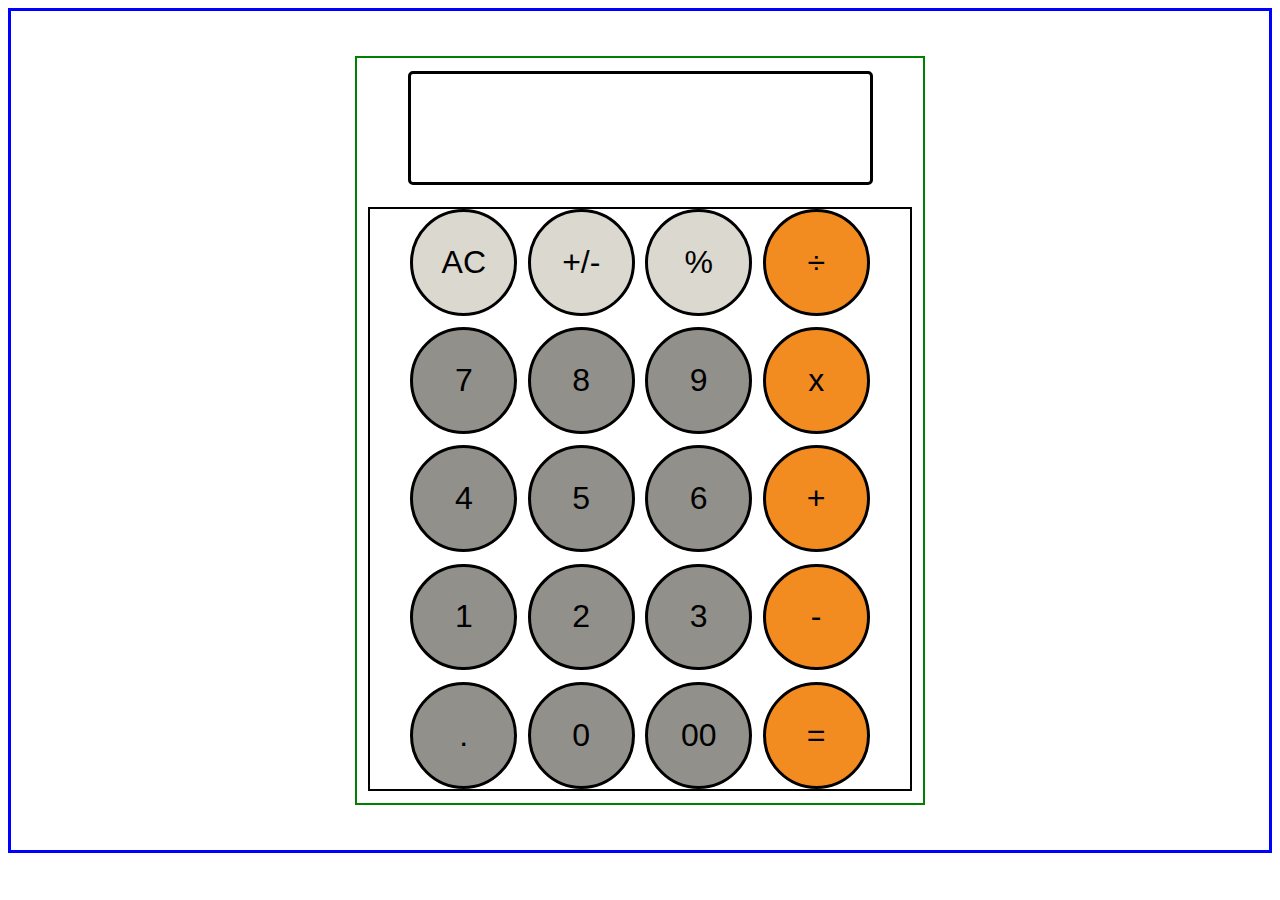
==== projects/calculator/index.html @ ee34ef4c "Basic +-*/ and display are done." ====
<!DOCTYPE html>
<html>
    <head>
        <meta charset="utf-8">
        <meta http-equiv="X-UA-Compatible" content="IE=edge">
        <title>Calculator x GiantMango</title>
        <meta name="description" content="">
        <meta name="viewport" content="width=device-width, initial-scale=1">
        <script src="script.js" async defer></script>
        <link rel="stylesheet" href="style.css">
    </head>
    <body class="flex-column">
        <div class="calculator flex-column">
            <div class="display-screen flex-column">
                <div id="prev-calc"></div>
                <div id="cur-calc"></div>
            </div>
            <div class="button-canvas flex-column">
            </div>
        </div>
    </body>
</html>
---- projects/calculator/style.css ----
body {
    font-family: 'Trebuchet MS', 'Lucida Sans Unicode', 'Lucida Grande', 'Lucida Sans', Arial, sans-serif;
    border: 3px solid blue;
    min-width:300px;
    min-height: 400px;
}

.flex-column {
    display: flex;
    flex-direction: column;
    justify-content: center;
    align-items: center;
}

.flex-row {
    display: flex;
    justify-content: center;
    align-items: center;
}

.calculator {
    border: 2px solid green;
    aspect-ratio: 3/4;
    height: 80vh;
    padding: 1%;
    margin: 5vh auto;
    gap: 3%;
}

.display-screen {
    border: 3px solid black;
    border-radius: 5px;
    height: 15vh;
    width: 85%;
}

.row {
    flex: 1;
    width: 100%;
    gap: 2%;
}

.button-canvas {
    border: 2px solid black;
    width: 100%;
    height: 100%;
    gap: 2%;
}

.button-wrappers {
    aspect-ratio: 1;
    height: 100%;
    display: flex;
    align-items: center;
    justify-content: center;
}

.operators {
    background-color: #F28B20;
}

.accessory {
    background-color: #DBD8CF;
}

button {
    flex: 1;
    background-color: #92908A;
    display: block;
    border: 3px solid black;
    border-radius: 100%;
    aspect-ratio: 1;
    width: 100%;
    font-size: 200%;
}
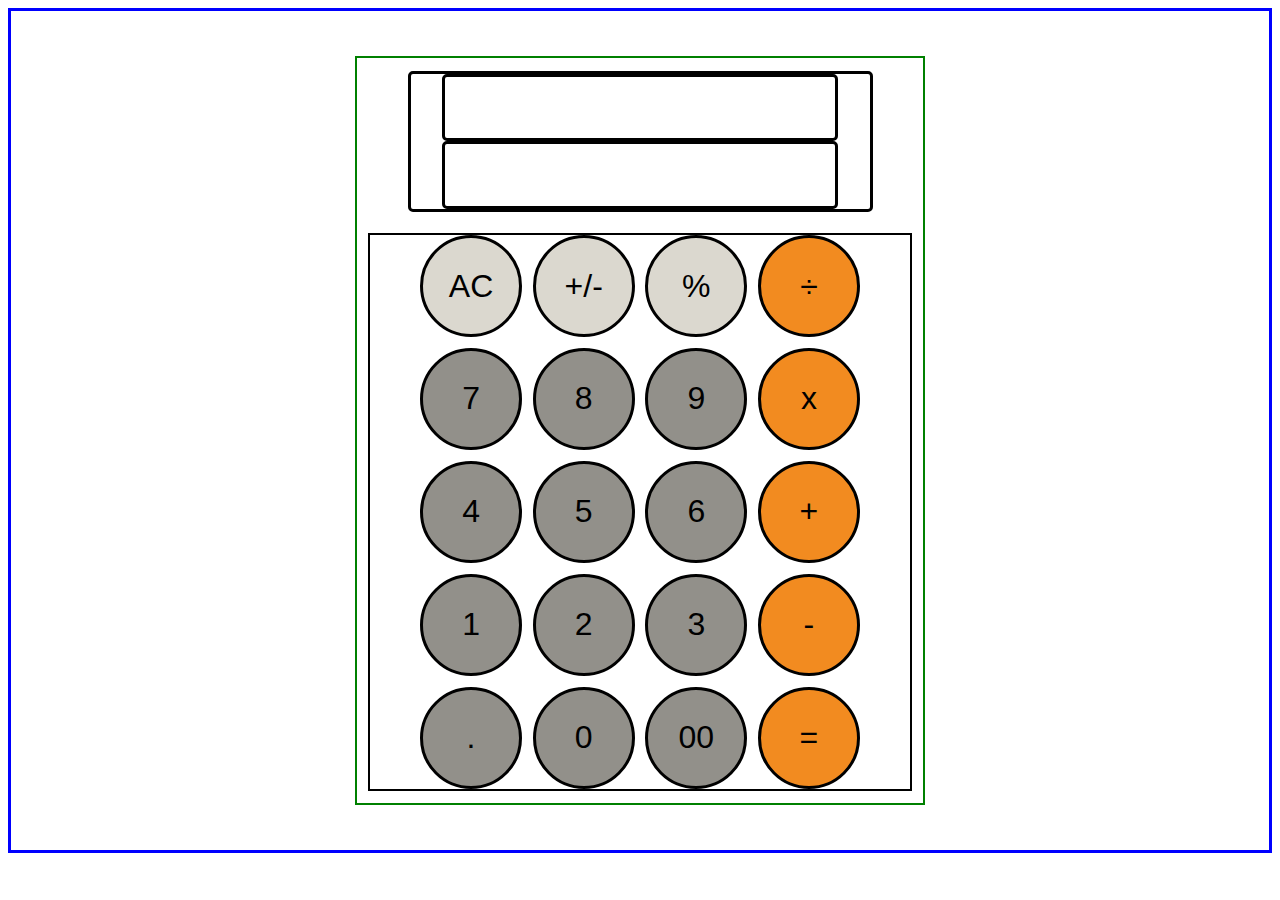
==== commit 953b9258: "Calculation display split to previous and current (unstyled)" ====
--- a/projects/calculator/index.html
+++ b/projects/calculator/index.html
@@ -12,8 +12,8 @@
     <body class="flex-column">
         <div class="calculator flex-column">
             <div class="display-screen flex-column">
-                <div id="prev-calc"></div>
-                <div id="cur-calc"></div>
+                <div id="prev-calc" class="display-screen"></div>
+                <div id="cur-calc" class="display-screen"></div>
             </div>
             <div class="button-canvas flex-column">
             </div>
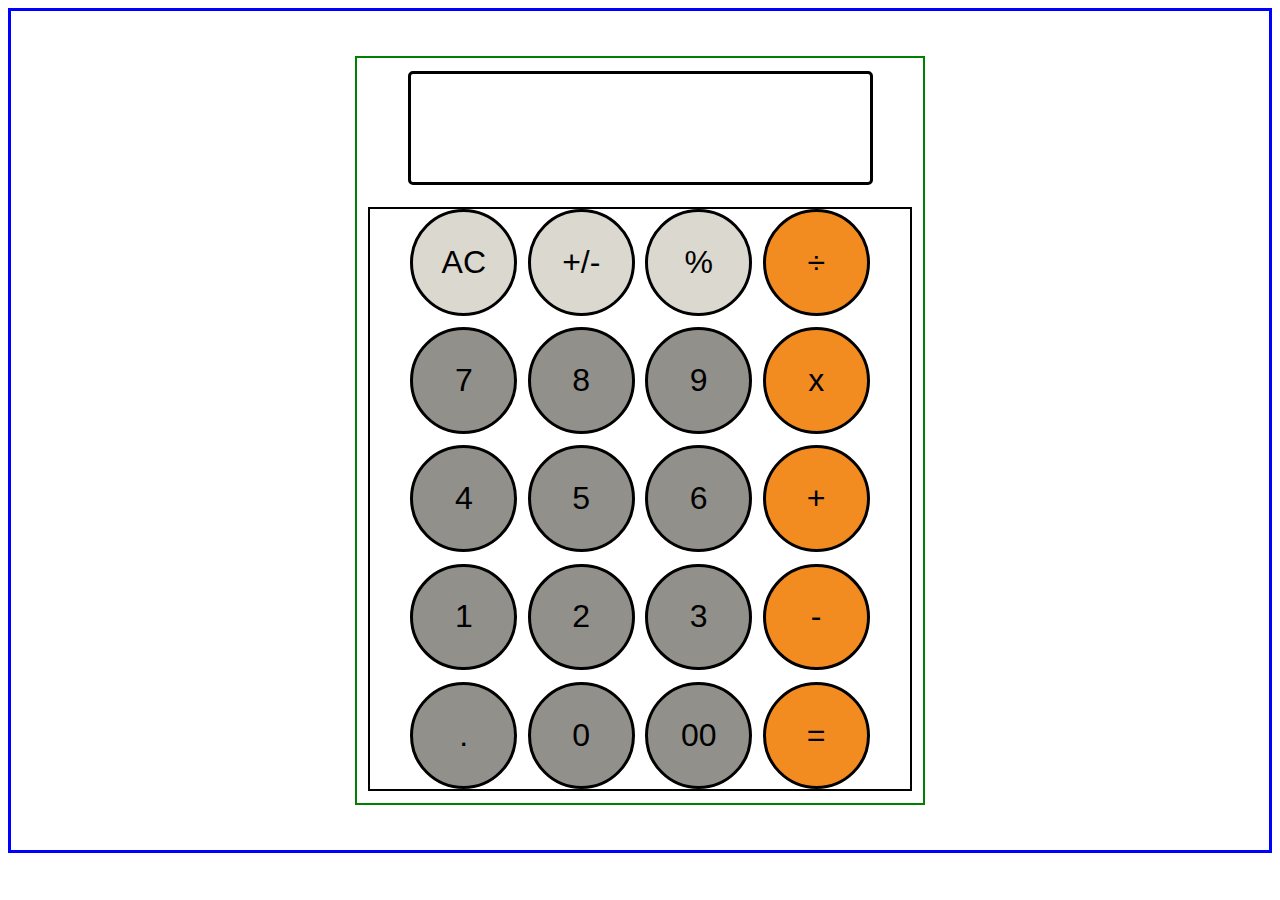
==== commit 573bfe52: "[bug] wrong logic statement for checking opCount" ====
--- a/projects/calculator/index.html
+++ b/projects/calculator/index.html
@@ -12,8 +12,8 @@
     <body class="flex-column">
         <div class="calculator flex-column">
             <div class="display-screen flex-column">
-                <div id="prev-calc" class="display-screen"></div>
-                <div id="cur-calc" class="display-screen"></div>
+                <div id="prev-calc"></div>
+                <div id="cur-calc"></div>
             </div>
             <div class="button-canvas flex-column">
             </div>
--- a/projects/calculator/style.css
+++ b/projects/calculator/style.css
@@ -33,6 +33,7 @@
     height: 15vh;
     width: 85%;
 }
+
 
 .row {
     flex: 1;
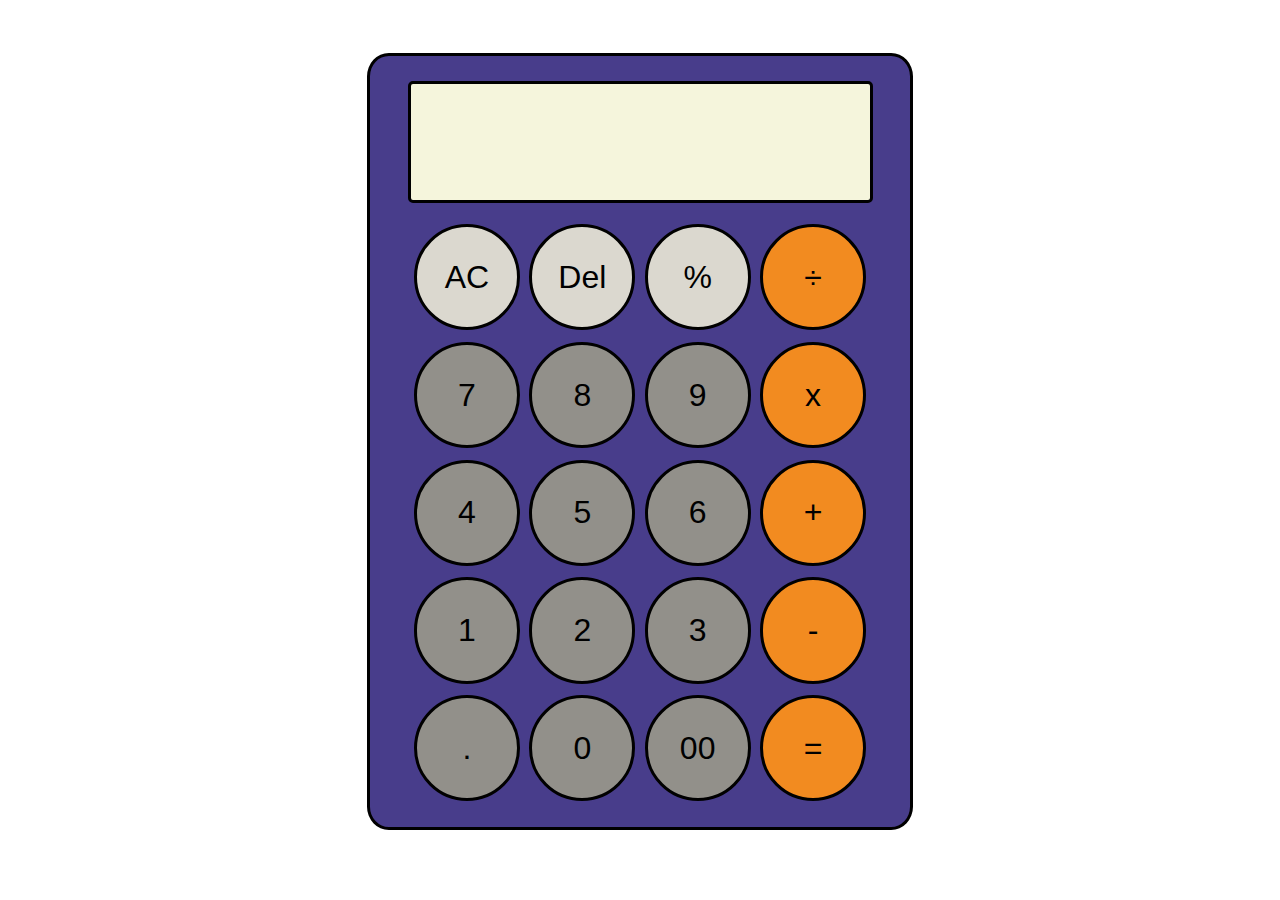
==== commit 5463d0bc: "[ver1.0.0] need % to work" ====
--- a/projects/calculator/index.html
+++ b/projects/calculator/index.html
@@ -1,22 +1,21 @@
 <!DOCTYPE html>
 <html>
-    <head>
-        <meta charset="utf-8">
-        <meta http-equiv="X-UA-Compatible" content="IE=edge">
-        <title>Calculator x GiantMango</title>
-        <meta name="description" content="">
-        <meta name="viewport" content="width=device-width, initial-scale=1">
-        <script src="script.js" async defer></script>
-        <link rel="stylesheet" href="style.css">
-    </head>
-    <body class="flex-column">
-        <div class="calculator flex-column">
-            <div class="display-screen flex-column">
-                <div id="prev-calc"></div>
-                <div id="cur-calc"></div>
-            </div>
-            <div class="button-canvas flex-column">
-            </div>
-        </div>
-    </body>
-</html>+  <head>
+    <meta charset="utf-8" />
+    <meta http-equiv="X-UA-Compatible" content="IE=edge" />
+    <title>Calculator x GiantMango</title>
+    <meta name="description" content="" />
+    <meta name="viewport" content="width=device-width, initial-scale=1" />
+    <script src="script.js" async defer></script>
+    <link rel="stylesheet" href="style.css" />
+  </head>
+  <body class="flex-column">
+    <div class="calculator flex-column">
+      <div class="display-screen flex-column">
+        <div id="prev-calc"></div>
+        <div id="cur-calc"></div>
+      </div>
+      <div class="button-canvas flex-column"></div>
+    </div>
+  </body>
+</html>
--- a/projects/calculator/style.css
+++ b/projects/calculator/style.css
@@ -1,76 +1,103 @@
 body {
-    font-family: 'Trebuchet MS', 'Lucida Sans Unicode', 'Lucida Grande', 'Lucida Sans', Arial, sans-serif;
-    border: 3px solid blue;
-    min-width:300px;
-    min-height: 400px;
+  font-family: "Trebuchet MS", "Lucida Sans Unicode", "Lucida Grande",
+    "Lucida Sans", Arial, sans-serif;
+  overflow: hidden;
 }
 
 .flex-column {
-    display: flex;
-    flex-direction: column;
-    justify-content: center;
-    align-items: center;
+  display: flex;
+  flex-direction: column;
+  justify-content: center;
+  align-items: center;
 }
 
 .flex-row {
-    display: flex;
-    justify-content: center;
-    align-items: center;
+  display: flex;
+  justify-content: center;
+  align-items: center;
 }
 
 .calculator {
-    border: 2px solid green;
-    aspect-ratio: 3/4;
-    height: 80vh;
-    padding: 1%;
-    margin: 5vh auto;
-    gap: 3%;
+  min-width: 300px;
+  min-height: 500px;
+  border: 3px solid black;
+  border-radius: 4% / 3%;
+  aspect-ratio: 3/4;
+  height: 80vh;
+  margin: 5vh auto;
+  padding: 2% 0;
+  gap: 3%;
+  background-color: darkslateblue;
 }
 
 .display-screen {
-    border: 3px solid black;
-    border-radius: 5px;
-    height: 15vh;
-    width: 85%;
+  flex: 1;
+  border: 3px solid black;
+  border-radius: 5px;
+  height: 100%;
+  width: 85%;
+  background-color: beige;
 }
 
+.display-screen > div {
+  display: flex;
+  /* border: 3px solid black; */
+  width: 100%;
+  align-items: center;
+  justify-content: flex-end;
+}
+
+#prev-calc {
+  flex: 1;
+  height: 25%;
+  font-size: 1em;
+}
+
+#cur-calc {
+  flex: 3;
+  height: 75%;
+  font-size: 2em;
+}
 
 .row {
-    flex: 1;
-    width: 100%;
-    gap: 2%;
+  flex: 1;
+  width: 100%;
+  gap: 2%;
 }
 
 .button-canvas {
-    border: 2px solid black;
-    width: 100%;
-    height: 100%;
-    gap: 2%;
+  flex: 5;
+  /* border: 2px solid black; */
+  /* border-radius: 4%/3%; */
+  width: 85%;
+  height: 100%;
+  gap: 2%;
 }
 
 .button-wrappers {
-    aspect-ratio: 1;
-    height: 100%;
-    display: flex;
-    align-items: center;
-    justify-content: center;
+  aspect-ratio: 1;
+  height: 100%;
+  display: flex;
+  align-items: center;
+  justify-content: center;
 }
 
-.operators {
-    background-color: #F28B20;
+.operators,
+.equal {
+  background-color: #f28b20;
 }
 
 .accessory {
-    background-color: #DBD8CF;
+  background-color: #dbd8cf;
 }
 
 button {
-    flex: 1;
-    background-color: #92908A;
-    display: block;
-    border: 3px solid black;
-    border-radius: 100%;
-    aspect-ratio: 1;
-    width: 100%;
-    font-size: 200%;
-}+  flex: 1;
+  background-color: #92908a;
+  display: block;
+  border: 3px solid black;
+  border-radius: 100%;
+  aspect-ratio: 1;
+  width: 100%;
+  font-size: 200%;
+}
